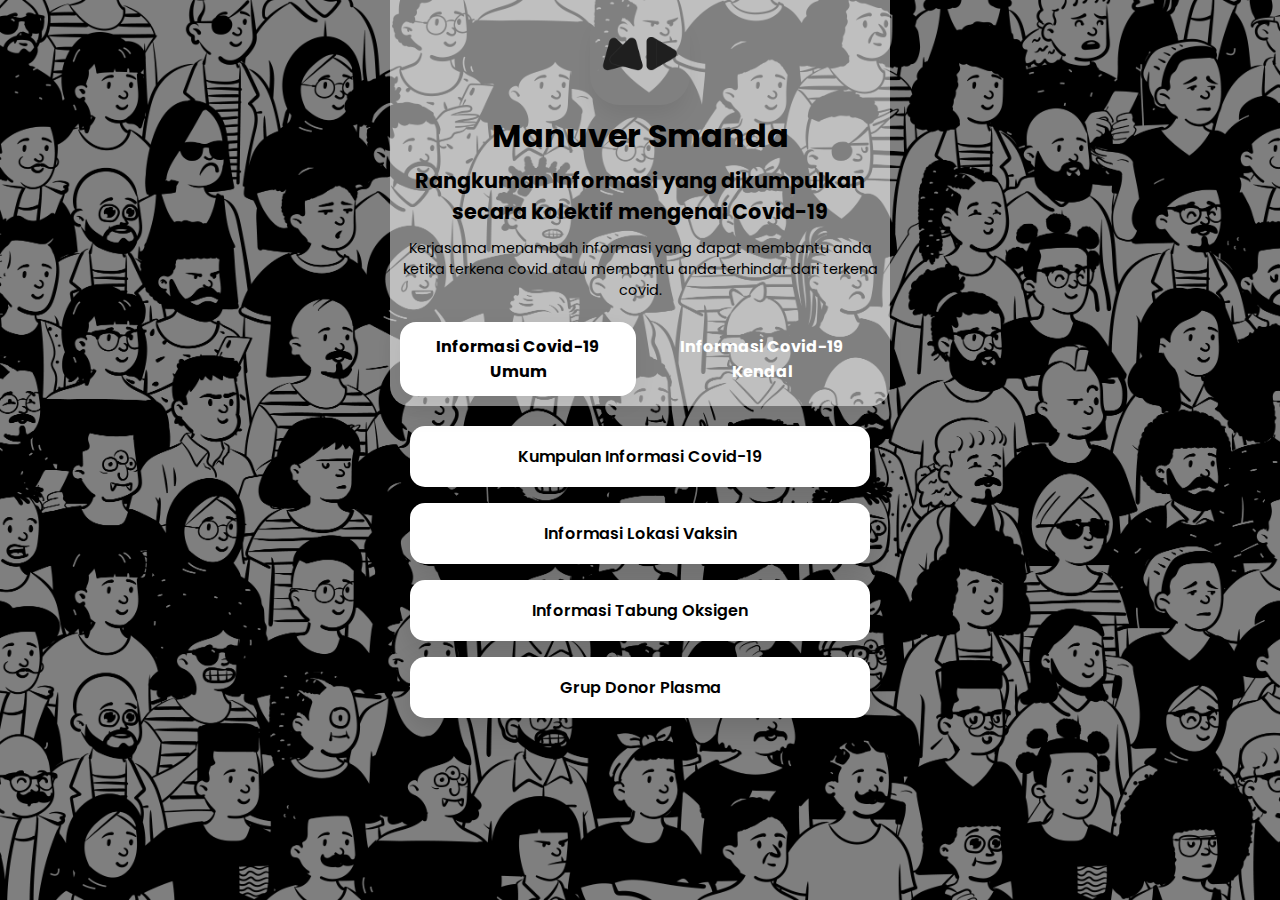
==== index.html @ 4ba9d7ca "restore directory" ====
<!DOCTYPE html>
<html lang="en">

<head>
  <meta charset="UTF-8">
  <meta name="viewport" content="width=device-width, initial-scale=1.0">
  <title>Page - Manuver</title>
  <link rel="icon" href="assets/logo.png" type="image/x-icon">
  <link rel="stylesheet" href="app.css">
  <link href='https://cdn.jsdelivr.net/npm/boxicons@2.0.5/css/boxicons.min.css' rel='stylesheet'>
  <link href="https://fonts.googleapis.com/css2?family=Poppins:wght@300;400;500;600;700;800&display=swap"
    rel="stylesheet">
  <!-- <link href="https://cdn.jsdelivr.net/npm/bootstrap@5.0.2/dist/css/bootstrap.min.css" rel="stylesheet" integrity="sha384-EVSTQN3/azprG1Anm3QDgpJLIm9Nao0Yz1ztcQTwFspd3yD65VohhpuuCOmLASjC" crossorigin="anonymous"> -->
  <link rel="webmanifest" href="webmanifest.json">
</head>

<body>
  <div class="content">
    <div class="con-user">
      <div class="avatar">
        <img src="/assets/avatar.png" alt="">
      </div>
      <div class="title">
        <h1>Manuver Smanda</h1>
        <h2>Rangkuman Informasi yang dikumpulkan secara kolektif mengenai Covid-19</h2>
        <p>Kerjasama menambah informasi yang dapat membantu anda ketika terkena covid atau membantu anda terhindar dari
          terkena covid.</p>
      </div>
    </div>
    <div class="con-menu">
      <button onclick="handleClick(event, 'con-post')" class="active">
        Informasi Covid-19 Umum
      </button>
      <button onclick="handleClick(event, 'con-posts')">
        Informasi Covid-19 Kendal
      </button>
    </div>
    <div class="con-contents">

      <div class="con-post">
        <div class="con-links">
          <a target="_blank" href="https://urundayacovid.com/">
            <span>
              Kumpulan Informasi Covid-19
            </span>
          </a>
          <a target="_blank" href="https://vaksincovid.carrd.co/">
            <span>
              Informasi Lokasi Vaksin
            </span>
          </a>
          <a target="_blank" href="https://oksigen.carrd.co/">
            <span>
              Informasi Tabung Oksigen
            </span>
          </a>
          <a target="_blank" href="https://linktr.ee/donorplasma">
            <span>
              Grup Donor Plasma
            </span>
          </a>
        </div>
      </div>

      <div class="con-posts">
        <div class="con-links">
          <a target="_blank" href="https://corona.kendalkab.go.id/">
            <span>
              Informasi Covid-19 Kendal 
            </span>
          </a>
          <a target="_blank" href="http://vaksinasi.kendalkab.go.id/dashboard">
            <span>
              Informasi Vaksin Kendal
            </span>
          </a>
          <a target="_blank" href="https://yankes.kemkes.go.id/app/siranap/rumah_sakit?jenis=1&propinsi=33prop&kabkota=3324">
            <span>
              Ketersediaan Bed Kendal
            </span>
          </a>
          <a target="_blank" href="tel:08112601119">
            <span>
              Hotline Posko Covid Kendal
            </span>
          </a>
          <a target="_blank" href="https://urundayacovid.com/rumahsakit">
            <span>
              Hotline Rumah Sakit
            </span>
          </a>
          <a target="_blank" href="tel:02476442888">
            <span>
              Hotline 1 Posko Covid Jawa Tengah
            </span>
          </a>
          <a target="_blank" href="tel:08112622000">
            <span>
              Hotline 2 Posko Covid Jawa Tengah
            </span>
          </a>
          <!-- <a class="post" target="_blank" href="https://www.instagram.com/p/CECec3CidsL/">
            <div class="con-file">
                <video autoplay loop src="assets/chat.mp4"></video>
            </div>
            <footer>
                <h3>
                    <i class='bx bxl-instagram-alt'></i>
                    Instagram
                </h3>
                <p>
                    Guide to become a frontend developer
                </p>
            </footer>
            <div class="effect"></div>
        </a> -->
        </div>
      </div>

    </div>
  </div>
</body>
<script src="app.js"></script>

</html>
---- app.css ----
body {
  --primary: 25, 91, 255;
  --white: 255, 255, 255;
  --black: 0, 0, 0;
  --color: 44, 62, 80;
  display: flex;
  align-items: flex-start;
  justify-content: center;
  height: 100vh;
  /* background: rgba(255, 255, 255, 0.7); */
  height: calc(var(--vh, 1vh) * 100);
  color: rgb(var(--color));
  overflow-y: hidden;
  overflow-x: hidden;
  background-image: url("/assets/cover.jpg");
  background-repeat: none;
  background-size: cover;
}
* {
  list-style: none;
  outline: none;
  padding: 0;
  margin: 0;
  font-family: 'Poppins', sans-serif;
  box-sizing: border-box;
}

.content {
  background: rgba(0, 0, 0, 0.5);
  width: 100%;
  display: flex;
  align-items: center;
  justify-content: center;
  flex-direction: column;
  overflow: hidden;
}

.con-user {
  padding-top: 5px;
  width: 500px;
  position: relative;
  display: flex;
  align-items: center;
  justify-content: center;
  flex-direction: column;
  background: rgba(255, 255, 255, 0.5);
  /* background: #F9FCFF; */
  padding-bottom: 5px;
  /* border-radius: 0px 0px 30px 30px; */
}

.con-user .title {
  text-align: center;
  width: 100%;
}

.con-user .title h1 {
  font-size: 2rem;
  color: rgb(var(--black));
  padding: 0px 0px;
}

.con-user .title h2 {
  font-size: 1.3rem;
  color: rgb(var(--black));
  padding: 5px 0px;
}

.con-user .title p {
  font-size: .9rem;
  padding: 6px 10px;
  color: rgb(var(--black));
}

/* .con-user .title p a {
  color: rgb(var(--black));
} */

.avatar img {
  width: 100px;
  box-shadow: 0px 15px 20px -5px rgba(0, 0, 0, .08);
  border-radius: 30px;
}

.con-menu {
  display: flex;
  align-items: center;
  justify-content: space-between;
  padding: 10px;
  max-width: 500px;
  margin: auto;
  width: 100%;
  position: relative;
  z-index: 10;
  box-shadow: 0px 15px 20px -5px rgba(0, 0, 0, .08);
  border-radius: 0px 0px 20px 20px;
  background: rgba(255, 255, 255, 0.5);
    /* border-radius: 0px 0px 30px 30px; */
}

.con-menu button {
  padding: 12px;
  width: calc(50% - 4px);
  border: 0px;
  background: transparent;
  font-weight: bold;
  color: rgb(var(--white));
  font-size: 1rem;
  transition: all .25s ease;
  box-shadow: 0px 0px 0px 0px rgba(0, 0, 0, .08);
  border-radius: 16px;
  z-index: 2;
}

.con-menu button:hover {
  color: rgb(var(--primary));
}

.con-menu button.active {
  background: #fff;
  box-shadow: 0px 5px 25px 0px rgba(0, 0, 0, .06);
  color: rgb(var(--black));
}

.con-contents {
  width: 100%;
  overflow-x: auto;
  display: flex;
  align-items: flex-start;
  justify-content: flex-start;
  scroll-snap-type: x mandatory;
  scroll-behavior: smooth;
  flex: 1;
  height: 100%;
  position: relative;
  max-width: 500px;
}

.con-posts {
  min-width: 100%;
  scroll-snap-align: center;
  overflow: auto;
  padding-bottom: 30px;
  max-width: 500px;
}

.con-posts .post {
  width: calc(100% - 40px);
  overflow: hidden;
  box-sizing: border-box;
  display: block;
  margin: 20px;
  position: relative;
  color: rgb(var(--text));
  border-radius: 30px;
  box-shadow: 0px 5px 30px 0px rgba(0, 0, 0, .08);
  margin-top: 20px;
  margin-bottom: 20px;
}

.con-file {
  width: 100%;
  padding-bottom: 100%;
  height: 0;
}

.con-posts .post img {
  width: 100%;
  position: absolute;
  top: 50%;
  left: 0px;
  transform: translate(0, -50%);
}

.con-posts .post video {
  width: 100%;
  position: absolute;
  top: 50%;
  left: 0px;
  transform: translate(0, -50%);
}

.con-posts .post footer {
  position: absolute;
  bottom: 0px;
  z-index: 10;
  padding: 10px 20px;
}

.con-posts .post footer h3 {
  display: flex;
  align-items: center;
  justify-content: flex-start;
}

.con-posts .post footer h3 i {
  margin-right: 5px;
  font-size: 1.4rem;
}

.con-posts .post .effect {
  position: absolute;
  bottom: 0px;
  height: 150px;
  width: 100%;
  background: linear-gradient(0deg, rgba(255, 255, 255, 1) 30%, rgba(0, 0, 0, 0.001) 100%);

}

.con-post {
  min-width: 100%;
  scroll-snap-align: center;
  overflow: auto;
  padding-bottom: 30px;
  max-width: 500px;
}

.con-post .post {
  width: calc(100% - 40px);
  overflow: hidden;
  box-sizing: border-box;
  display: block;
  margin: 20px;
  position: relative;
  color: rgb(var(--text));
  border-radius: 30px;
  box-shadow: 0px 5px 30px 0px rgba(0, 0, 0, .08);
  margin-top: 20px;
  margin-bottom: 20px;
}

.con-file {
  width: 100%;
  padding-bottom: 100%;
  height: 0;
}

.con-post .post img {
  width: 100%;
  position: absolute;
  top: 50%;
  left: 0px;
  transform: translate(0, -50%);
}

.con-post .post video {
  width: 100%;
  position: absolute;
  top: 50%;
  left: 0px;
  transform: translate(0, -50%);
}

.con-post .post footer {
  position: absolute;
  bottom: 0px;
  z-index: 10;
  padding: 10px 20px;
}

.con-post .post footer h3 {
  display: flex;
  align-items: center;
  justify-content: flex-start;
}

.con-post .post footer h3 i {
  margin-right: 5px;
  font-size: 1.4rem;
}

.con-post .post .effect {
  position: absolute;
  bottom: 0px;
  height: 150px;
  width: 100%;
  background: linear-gradient(0deg, rgba(255, 255, 255, 1) 30%, rgba(0, 0, 0, 0.001) 100%);

}

.con-links {
  display: flex;
  align-items: flex-start;
  justify-content: flex-start;
  flex-direction: column;
  padding: 15px 20px;
  padding-top: 0px;
  max-width: 500px;
  width: 100%;
  margin: auto;
  min-width: 100%;
  scroll-snap-align: center;
  flex: 1;
  overflow: auto;
  overflow-y: hidden;
  padding-top: 20px;
}

.con-links a {
  display: block;
  width: 100%;
  padding: 18px 22px;
  text-decoration: none;
  font-size: 1rem;
  color: rgb(var(--black));
  display: flex;
  align-items: center;
  justify-content: center;
  background: rgba(255, 255, 255, 1);
  margin-bottom: 16px;
  border-radius: 15px;
  position: relative;
  box-shadow: 0px 10px 30px 0px rgba(var(--black), .15);
  overflow-y: hidden;
}

.con-links a:hover {
  color: rgb(var(--primary));
}

.con-links a:last-child {
  margin-bottom: 40px;
}

.con-links a img {
  max-width: 22px;
  position: absolute;
  left: 20px;
}

.con-links a svg {
  width: 22px;
  fill: #fff;
  position: absolute;
  left: 20px;
}

.con-links a i {
  font-size: 2rem;
  font-weight: 500;
  position: absolute;
  left: 20px;
}

.con-links a span {
  text-align: center;
  font-weight: 600;
}

.con-links a span p {
  font-size: .8rem;
}
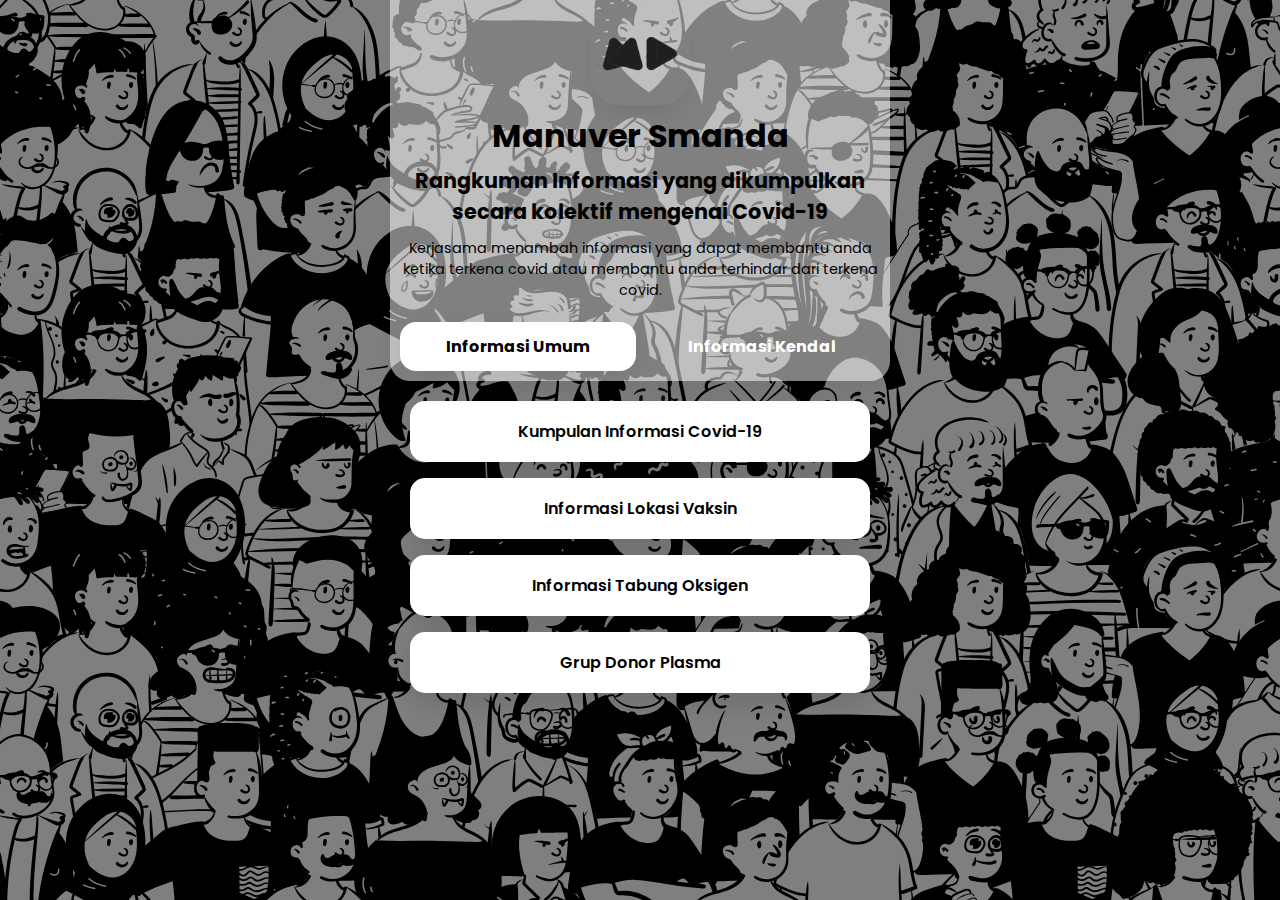
==== commit a05c5252: "restore directory" ====
--- a/index.html
+++ b/index.html
@@ -4,7 +4,7 @@
 <head>
   <meta charset="UTF-8">
   <meta name="viewport" content="width=device-width, initial-scale=1.0">
-  <title>Page - Manuver</title>
+  <title>Main - Manuver</title>
   <link rel="icon" href="assets/logo.png" type="image/x-icon">
   <link rel="stylesheet" href="app.css">
   <link href='https://cdn.jsdelivr.net/npm/boxicons@2.0.5/css/boxicons.min.css' rel='stylesheet'>
@@ -29,10 +29,10 @@
     </div>
     <div class="con-menu">
       <button onclick="handleClick(event, 'con-post')" class="active">
-        Informasi Covid-19 Umum
+        Informasi Umum
       </button>
       <button onclick="handleClick(event, 'con-posts')">
-        Informasi Covid-19 Kendal
+        Informasi Kendal
       </button>
     </div>
     <div class="con-contents">
--- a/app.css
+++ b/app.css
@@ -12,10 +12,83 @@
   color: rgb(var(--color));
   overflow-y: hidden;
   overflow-x: hidden;
-  background-image: url("/assets/cover.jpg");
+  background-image: url("/assets/cover.svg");
   background-repeat: none;
   background-size: cover;
 }
+
+@media screen and (max-width:700px) {
+  body {
+    background-image: url('/assets/covermobile.svg');
+    background-repeat: none;
+    background-size: cover;
+  }
+  .con-user .title {
+    text-align: center;
+    width: 100%;
+  }
+
+  .con-user .title h1 {
+    font-size: 1rem;
+    color: rgb(var(--black));
+    padding: 0px 0px;
+  }
+
+  .con-user .title h2 {
+    font-size: 0.7rem;
+    color: rgb(var(--black));
+    padding: 0px 0px;
+  }
+
+  .con-user .title p {
+    font-size: 0.4rem;
+    padding: 5px 7px;
+    color: rgb(var(--black));
+  }
+
+  .con-links a i {
+    font-size: 1rem;
+    font-weight: 500;
+    position: absolute;
+    left: 20px;
+  }
+
+  .con-links a span {
+    text-align: center;
+    font-weight: 600;
+  }
+
+  .con-links a span p {
+    font-size: 0.4rem;
+  }
+
+  .con-user {
+    padding: 0px 5px;
+    max-width: 400px;
+  }
+
+  .con-menu {
+    max-width: 100%;
+  }
+
+  .con-contents {
+    max-width: 400px;
+  }
+
+  .con-post {
+    max-width: 400px;
+  }
+
+  .con-posts {
+    max-width: 400px;
+  }
+
+  .con-links {
+    max-width: 400px;
+  }
+
+}
+
 * {
   list-style: none;
   outline: none;
@@ -36,7 +109,7 @@
 }
 
 .con-user {
-  padding-top: 5px;
+  padding: 5px 0px;
   width: 500px;
   position: relative;
   display: flex;
@@ -45,7 +118,6 @@
   flex-direction: column;
   background: rgba(255, 255, 255, 0.5);
   /* background: #F9FCFF; */
-  padding-bottom: 5px;
   /* border-radius: 0px 0px 30px 30px; */
 }
 
@@ -348,5 +420,5 @@
 }
 
 .con-links a span p {
-  font-size: .8rem;
+  font-size: 0.8rem;
 }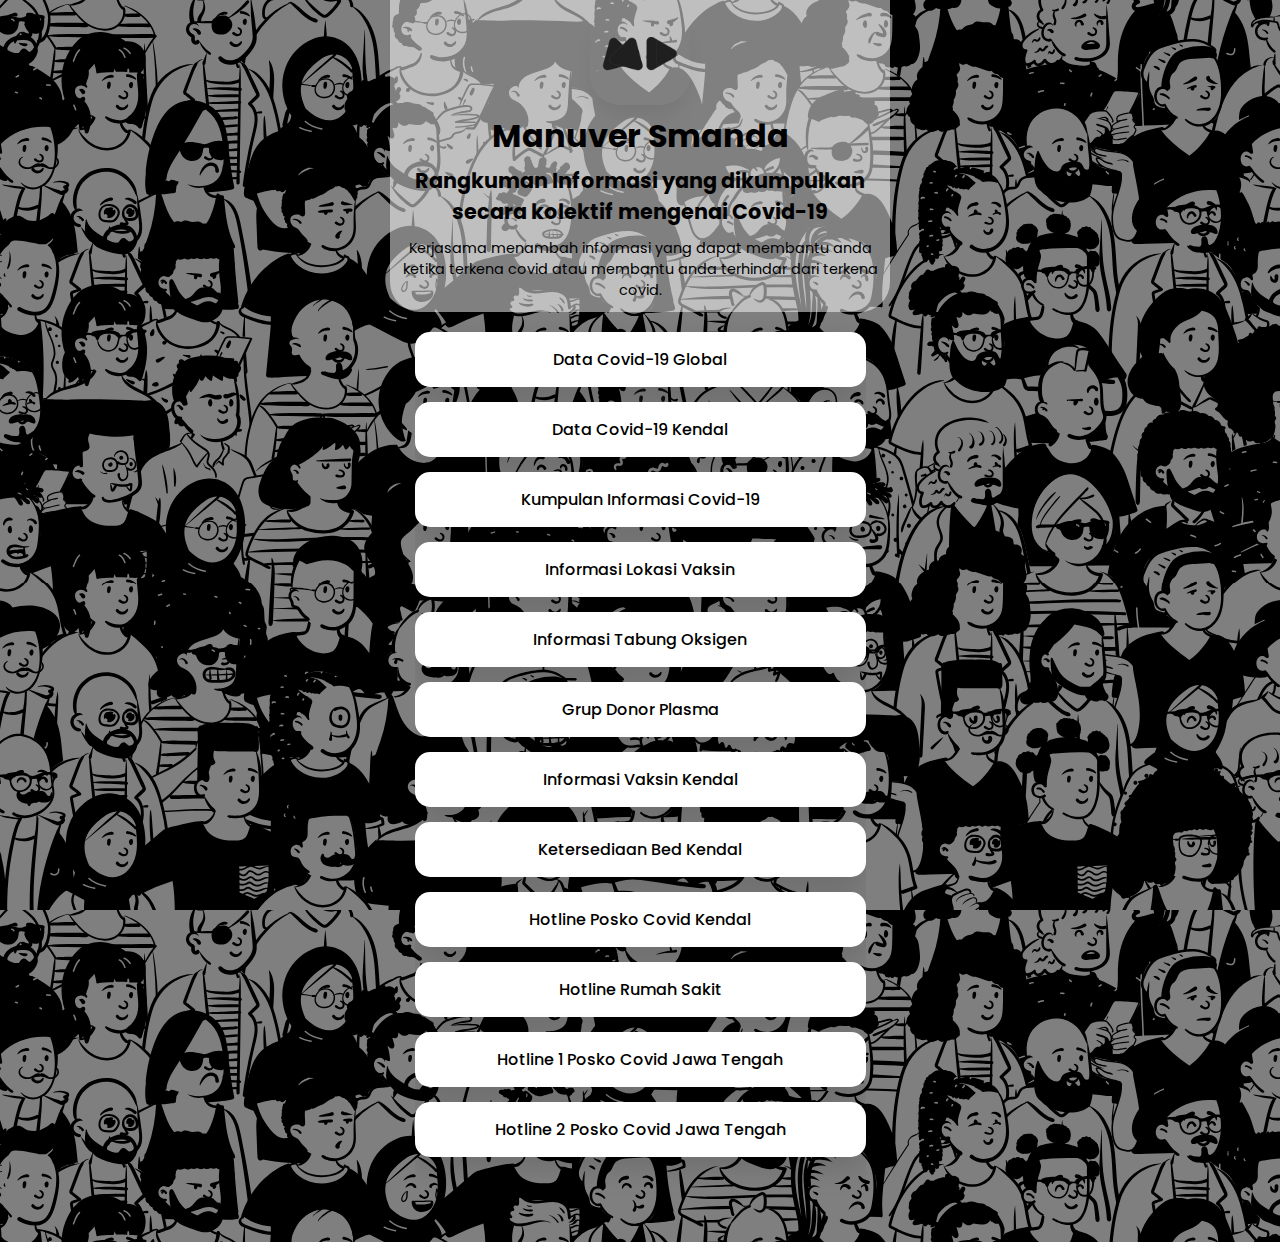
==== commit 46665c04: "production 2" ====
--- a/index.html
+++ b/index.html
@@ -27,18 +27,19 @@
           terkena covid.</p>
       </div>
     </div>
-    <div class="con-menu">
-      <button onclick="handleClick(event, 'con-post')" class="active">
-        Informasi Umum
-      </button>
-      <button onclick="handleClick(event, 'con-posts')">
-        Informasi Kendal
-      </button>
-    </div>
     <div class="con-contents">
-
-      <div class="con-post">
+      <div class="con-posts">
         <div class="con-links">
+          <a target="_blank" href="https://kawalcovid19.co.id/">
+            <span>
+              Data Covid-19 Global
+            </span>
+          </a>
+          <a target="_blank" href="https://corona.kendalkab.go.id/">
+            <span>
+              Data Covid-19 Kendal 
+            </span>
+          </a>
           <a target="_blank" href="https://urundayacovid.com/">
             <span>
               Kumpulan Informasi Covid-19
@@ -57,16 +58,6 @@
           <a target="_blank" href="https://linktr.ee/donorplasma">
             <span>
               Grup Donor Plasma
-            </span>
-          </a>
-        </div>
-      </div>
-
-      <div class="con-posts">
-        <div class="con-links">
-          <a target="_blank" href="https://corona.kendalkab.go.id/">
-            <span>
-              Informasi Covid-19 Kendal 
             </span>
           </a>
           <a target="_blank" href="http://vaksinasi.kendalkab.go.id/dashboard">
--- a/app.css
+++ b/app.css
@@ -7,11 +7,9 @@
   align-items: flex-start;
   justify-content: center;
   height: 100vh;
-  /* background: rgba(255, 255, 255, 0.7); */
   height: calc(var(--vh, 1vh) * 100);
   color: rgb(var(--color));
-  overflow-y: hidden;
-  overflow-x: hidden;
+  overflow-y: auto;
   background-image: url("/assets/cover.svg");
   background-repeat: none;
   background-size: cover;
@@ -29,7 +27,7 @@
   }
 
   .con-user .title h1 {
-    font-size: 1rem;
+    font-size: 0.9rem;
     color: rgb(var(--black));
     padding: 0px 0px;
   }
@@ -46,16 +44,20 @@
     color: rgb(var(--black));
   }
 
+  .con-links a {
+    padding: 15px 50px;
+  }
+
   .con-links a i {
-    font-size: 1rem;
-    font-weight: 500;
+    font-size: 0.9rem;
+    font-weight: 400;
     position: absolute;
     left: 20px;
   }
 
   .con-links a span {
     text-align: center;
-    font-weight: 600;
+    font-weight: 500;
   }
 
   .con-links a span p {
@@ -67,17 +69,10 @@
     max-width: 400px;
   }
 
-  .con-menu {
-    max-width: 100%;
-  }
-
   .con-contents {
     max-width: 400px;
   }
 
-  .con-post {
-    max-width: 400px;
-  }
 
   .con-posts {
     max-width: 400px;
@@ -117,8 +112,7 @@
   justify-content: center;
   flex-direction: column;
   background: rgba(255, 255, 255, 0.5);
-  /* background: #F9FCFF; */
-  /* border-radius: 0px 0px 30px 30px; */
+  border-radius: 0px 0px 30px 30px;
 }
 
 .con-user .title {
@@ -152,60 +146,6 @@
   width: 100px;
   box-shadow: 0px 15px 20px -5px rgba(0, 0, 0, .08);
   border-radius: 30px;
-}
-
-.con-menu {
-  display: flex;
-  align-items: center;
-  justify-content: space-between;
-  padding: 10px;
-  max-width: 500px;
-  margin: auto;
-  width: 100%;
-  position: relative;
-  z-index: 10;
-  box-shadow: 0px 15px 20px -5px rgba(0, 0, 0, .08);
-  border-radius: 0px 0px 20px 20px;
-  background: rgba(255, 255, 255, 0.5);
-    /* border-radius: 0px 0px 30px 30px; */
-}
-
-.con-menu button {
-  padding: 12px;
-  width: calc(50% - 4px);
-  border: 0px;
-  background: transparent;
-  font-weight: bold;
-  color: rgb(var(--white));
-  font-size: 1rem;
-  transition: all .25s ease;
-  box-shadow: 0px 0px 0px 0px rgba(0, 0, 0, .08);
-  border-radius: 16px;
-  z-index: 2;
-}
-
-.con-menu button:hover {
-  color: rgb(var(--primary));
-}
-
-.con-menu button.active {
-  background: #fff;
-  box-shadow: 0px 5px 25px 0px rgba(0, 0, 0, .06);
-  color: rgb(var(--black));
-}
-
-.con-contents {
-  width: 100%;
-  overflow-x: auto;
-  display: flex;
-  align-items: flex-start;
-  justify-content: flex-start;
-  scroll-snap-type: x mandatory;
-  scroll-behavior: smooth;
-  flex: 1;
-  height: 100%;
-  position: relative;
-  max-width: 500px;
 }
 
 .con-posts {
@@ -218,7 +158,7 @@
 
 .con-posts .post {
   width: calc(100% - 40px);
-  overflow: hidden;
+  overflow-y: auto;
   box-sizing: border-box;
   display: block;
   margin: 20px;
@@ -279,83 +219,19 @@
 
 }
 
-.con-post {
-  min-width: 100%;
-  scroll-snap-align: center;
-  overflow: auto;
-  padding-bottom: 30px;
-  max-width: 500px;
-}
-
-.con-post .post {
-  width: calc(100% - 40px);
-  overflow: hidden;
-  box-sizing: border-box;
-  display: block;
-  margin: 20px;
-  position: relative;
-  color: rgb(var(--text));
-  border-radius: 30px;
-  box-shadow: 0px 5px 30px 0px rgba(0, 0, 0, .08);
-  margin-top: 20px;
-  margin-bottom: 20px;
-}
-
 .con-file {
   width: 100%;
   padding-bottom: 100%;
   height: 0;
 }
 
-.con-post .post img {
-  width: 100%;
-  position: absolute;
-  top: 50%;
-  left: 0px;
-  transform: translate(0, -50%);
-}
-
-.con-post .post video {
-  width: 100%;
-  position: absolute;
-  top: 50%;
-  left: 0px;
-  transform: translate(0, -50%);
-}
-
-.con-post .post footer {
-  position: absolute;
-  bottom: 0px;
-  z-index: 10;
-  padding: 10px 20px;
-}
-
-.con-post .post footer h3 {
-  display: flex;
-  align-items: center;
-  justify-content: flex-start;
-}
-
-.con-post .post footer h3 i {
-  margin-right: 5px;
-  font-size: 1.4rem;
-}
-
-.con-post .post .effect {
-  position: absolute;
-  bottom: 0px;
-  height: 150px;
-  width: 100%;
-  background: linear-gradient(0deg, rgba(255, 255, 255, 1) 30%, rgba(0, 0, 0, 0.001) 100%);
-
-}
 
 .con-links {
   display: flex;
   align-items: flex-start;
   justify-content: flex-start;
   flex-direction: column;
-  padding: 15px 20px;
+  padding: 15px 0px;
   padding-top: 0px;
   max-width: 500px;
   width: 100%;
@@ -364,14 +240,14 @@
   scroll-snap-align: center;
   flex: 1;
   overflow: auto;
-  overflow-y: hidden;
+  overflow-y: auto;
   padding-top: 20px;
 }
 
 .con-links a {
   display: block;
   width: 100%;
-  padding: 18px 22px;
+  padding: 15px 80px;
   text-decoration: none;
   font-size: 1rem;
   color: rgb(var(--black));
@@ -379,11 +255,11 @@
   align-items: center;
   justify-content: center;
   background: rgba(255, 255, 255, 1);
-  margin-bottom: 16px;
+  margin-bottom: 15px;
   border-radius: 15px;
   position: relative;
   box-shadow: 0px 10px 30px 0px rgba(var(--black), .15);
-  overflow-y: hidden;
+  overflow-y: auto;
 }
 
 .con-links a:hover {
@@ -408,15 +284,15 @@
 }
 
 .con-links a i {
-  font-size: 2rem;
-  font-weight: 500;
+  font-size: 1.5rem;
+  font-weight: 400;
   position: absolute;
   left: 20px;
 }
 
 .con-links a span {
   text-align: center;
-  font-weight: 600;
+  font-weight: 500;
 }
 
 .con-links a span p {
